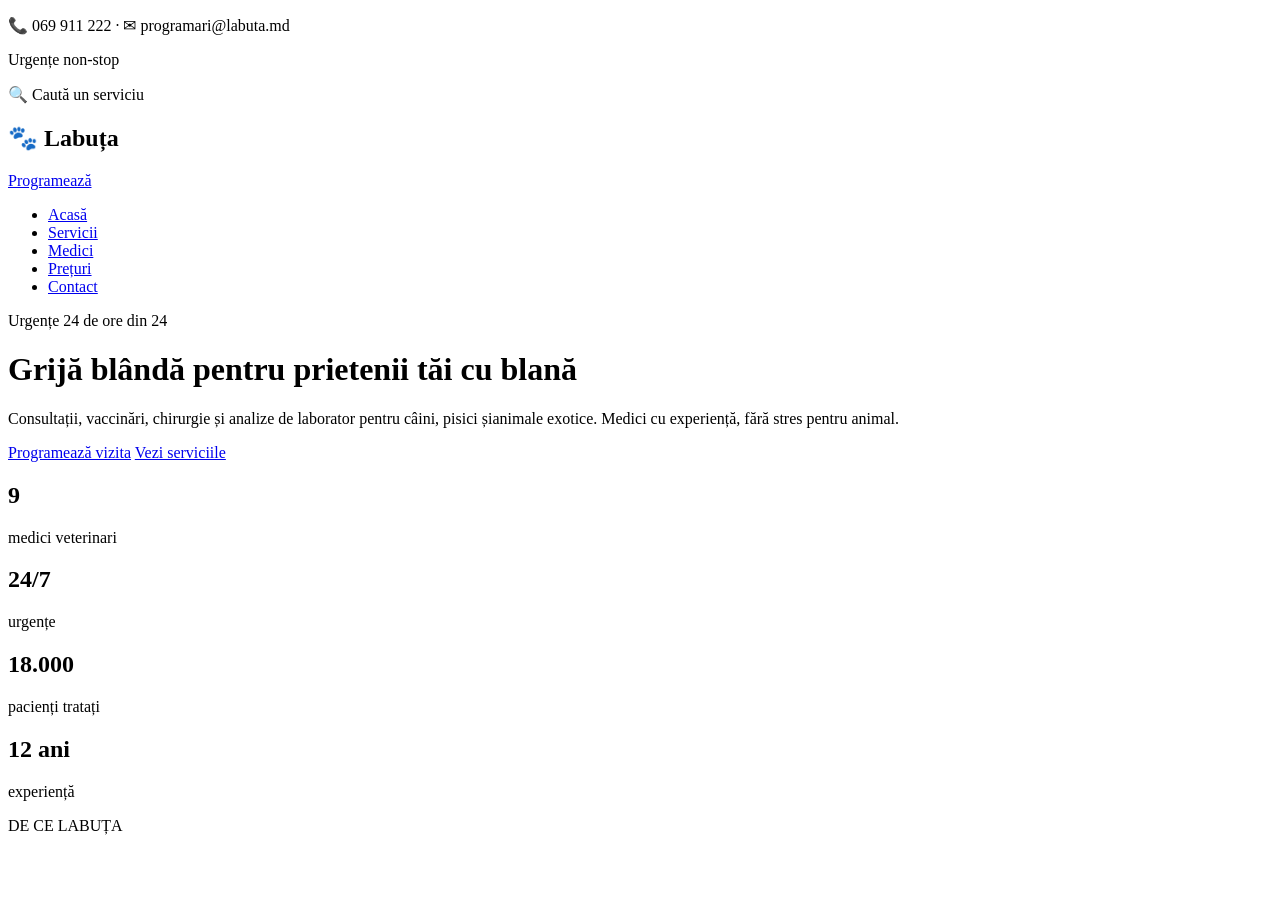
==== labuta.html @ 659278f2 "начал писать html код для макета" ====
<!DOCTYPE html>
<html>

<head>
<meta charset="UTF-8">
    <title> Clinica veterinară „Labuța”</title>
    <link rel="stylesheet" href="labauta.css">





</head>

<body>
<div class="top-bar">
    <p>📞 069 911 222 · ✉ programari@labuta.md</p>
    <p>Urgențe non-stop</p>
    
</div>

<div class="header">
<div class="header-top">
    <div class="search">
        <p>🔍 Caută un serviciu</p>
    </div>

<div class="logo">
<h2> 🐾 Labuța</h2>
</div>

<div class="h-button">
    <a href="#">Programează</a>
</div>
</div>

<nav class="nav">
   <ul>
<li><a href="#home"> Acasă</a> </li>
<li> <a href="#services"> Servicii</a></li>
<li><a href="#doctors"> Medici</a> </li>
<li><a href="#prices"> Prețuri</a> </li>
<li> <a href="#contact"> Contact</a></li>
   </ul>
</nav>

<div class="hero-label">
<p>Urgențe 24 de ore din 24</p>
  <h1> Grijă <span> blândă </span> pentru prietenii tăi cu blană</h1>
<p class="hero-description">
 Consultații, vaccinări, chirurgie și analize de laborator pentru câini, pisici șianimale exotice. Medici cu experiență, fără stres pentru animal.
</p>
</div>

<div class="hero-buttons">

    <a href="#"> Programează vizita</a>
    <a href="#"> Vezi serviciile</a>

</div>
</div>

<div class="stat">
    <div class="stat-item">
        <h2>9</h2>
        <p>medici veterinari</p>
    </div>

    <div class="stat-item">
        <h2>24/7</h2>
        <p>urgențe</p>
    </div>

    <div class="stat-item">
        <h2>18.000</h2>
        <p>pacienți tratați</p>
    </div>

    <div class="stat-item">
        <h2>12 ani</h2>
        <p>experiență</p>
    </div>
</div>

<div class="about" id="services">

    <div class="about-content">
        <p class="section-label"> DE CE LABUȚA</p>
    </div>
</div>

</div>



</body>

</html>
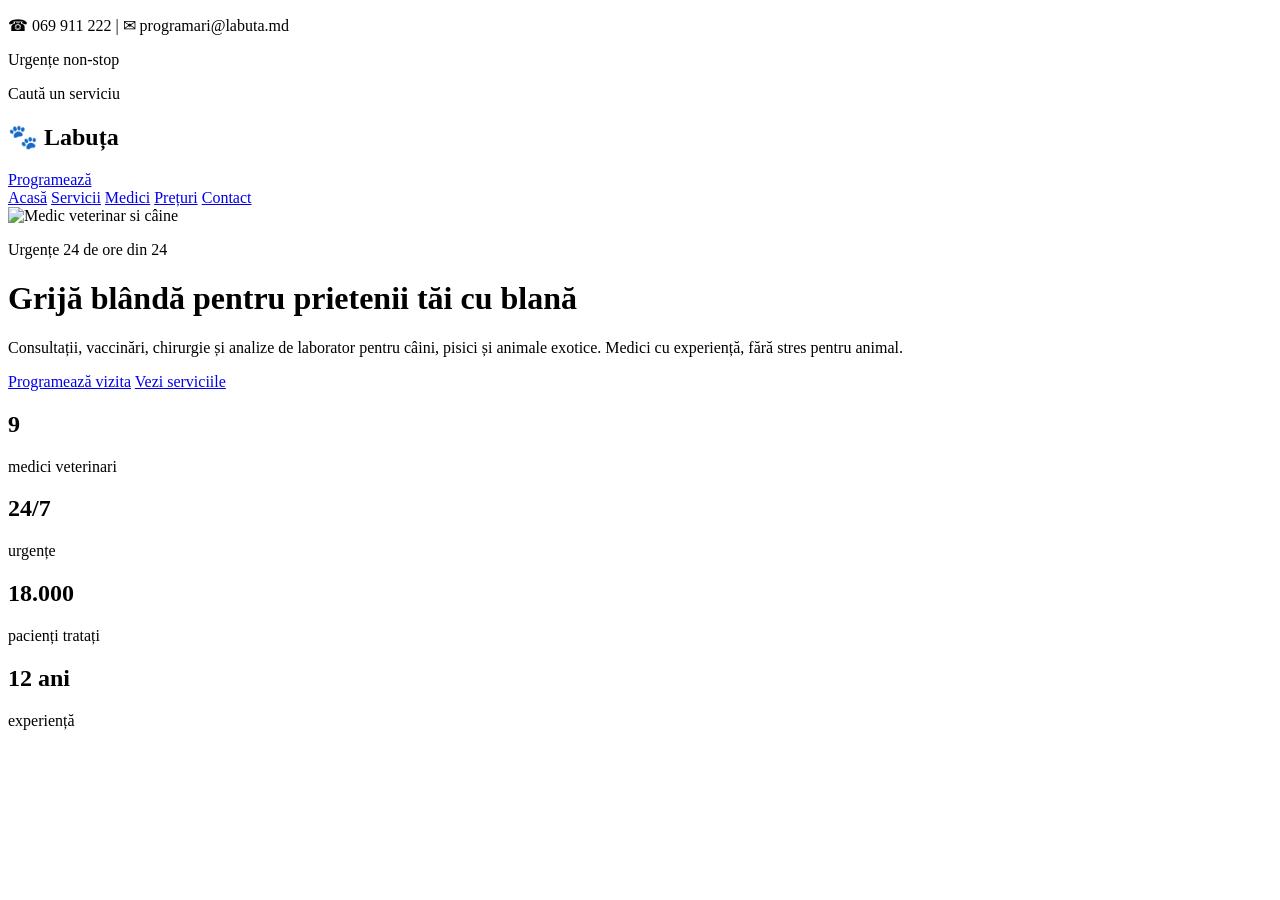
==== commit 822709b2: "доработал шапку и главный блок" ====
--- a/labuta.html
+++ b/labuta.html
@@ -2,95 +2,91 @@
 <html>
 
 <head>
-<meta charset="UTF-8">
-    <title> Clinica veterinară „Labuța”</title>
-    <link rel="stylesheet" href="labauta.css">
+    <meta charset="UTF-8">
+    <meta name="viewport" content="width=device-width, initial-scale=1.0">
+    <title>Labuța - Clinica Veterinară</title>
+    <link rel="stylesheet" href="EP.css">
+</head>
+<body>
 
-
-
-
-
-</head>
-
-<body>
-<div class="top-bar">
-    <p>📞 069 911 222 · ✉ programari@labuta.md</p>
-    <p>Urgențe non-stop</p>
-    
-</div>
-
-<div class="header">
-<div class="header-top">
-    <div class="search">
-        <p>🔍 Caută un serviciu</p>
+    <!-- Верхняя полоса -->
+    <div class="top-bar">
+        <p>☎ 069 911 222 | ✉ programari@labuta.md</p>
+        <p>Urgențe non-stop</p>
     </div>
 
-<div class="logo">
-<h2> 🐾 Labuța</h2>
-</div>
+    <!-- Шапка -->
+    <div class="header">
+        <div class="header-top">
+            <div class="search">
+                <p>Caută un serviciu</p>
+            </div>
 
-<div class="h-button">
-    <a href="#">Programează</a>
-</div>
-</div>
+            <div class="logo">
+                <h2><span class="paw-icon">🐾</span> Labuța</h2>
+            </div>
 
-<nav class="nav">
-   <ul>
-<li><a href="#home"> Acasă</a> </li>
-<li> <a href="#services"> Servicii</a></li>
-<li><a href="#doctors"> Medici</a> </li>
-<li><a href="#prices"> Prețuri</a> </li>
-<li> <a href="#contact"> Contact</a></li>
-   </ul>
-</nav>
+            <div class="header-button">
+                <a href="#contact">Programează</a>
+            </div>
+        </div>
 
-<div class="hero-label">
-<p>Urgențe 24 de ore din 24</p>
-  <h1> Grijă <span> blândă </span> pentru prietenii tăi cu blană</h1>
-<p class="hero-description">
- Consultații, vaccinări, chirurgie și analize de laborator pentru câini, pisici șianimale exotice. Medici cu experiență, fără stres pentru animal.
-</p>
-</div>
-
-<div class="hero-buttons">
-
-    <a href="#"> Programează vizita</a>
-    <a href="#"> Vezi serviciile</a>
-
-</div>
-</div>
-
-<div class="stat">
-    <div class="stat-item">
-        <h2>9</h2>
-        <p>medici veterinari</p>
+        <!-- Навигация -->
+        <div class="navigation">
+            <div class="navigation-links">
+                <a href="#home">Acasă</a>
+                <a href="#services">Servicii</a>
+                <a href="#about">Medici</a>
+                <a href="#prices">Prețuri</a>
+                <a href="#contact">Contact</a>
+            </div>
+        </div>
     </div>
 
-    <div class="stat-item">
-        <h2>24/7</h2>
-        <p>urgențe</p>
+    <!-- Главный экран -->
+    <div class="hero" id="home">
+        <img src="images/veterinarian-dog.jpg" alt="Medic veterinar si câine">
+
+        <div class="hero-content">
+            <p class="hero-label">Urgențe 24 de ore din 24</p>
+
+            <h1>Grijă <span>blândă</span> pentru prietenii tăi cu blană</h1>
+
+            <p class="hero-description">
+                Consultații, vaccinări, chirurgie și analize de laborator
+                pentru câini, pisici și animale exotice.
+                Medici cu experiență, fără stres pentru animal.
+            </p>
+
+            <div class="hero-buttons">
+                <a href="#contact">Programează vizita</a>
+                <a href="#services">Vezi serviciile</a>
+            </div>
+        </div>
     </div>
 
-    <div class="stat-item">
-        <h2>18.000</h2>
-        <p>pacienți tratați</p>
+    <!-- Статистика -->
+    <div class="statistics">
+        <div class="stat-item">
+            <h2>9</h2>
+            <p>medici veterinari</p>
+        </div>
+
+        <div class="stat-item">
+            <h2>24/7</h2>
+            <p>urgențe</p>
+        </div>
+
+        <div class="stat-item">
+            <h2>18.000</h2>
+            <p>pacienți tratați</p>
+        </div>
+
+        <div class="stat-item">
+            <h2>12 ani</h2>
+            <p>experiență</p>
+        </div>
     </div>
-
-    <div class="stat-item">
-        <h2>12 ani</h2>
-        <p>experiență</p>
-    </div>
-</div>
-
-<div class="about" id="services">
-
-    <div class="about-content">
-        <p class="section-label"> DE CE LABUȚA</p>
-    </div>
-</div>
-
-</div>
-
 
 
 </body>
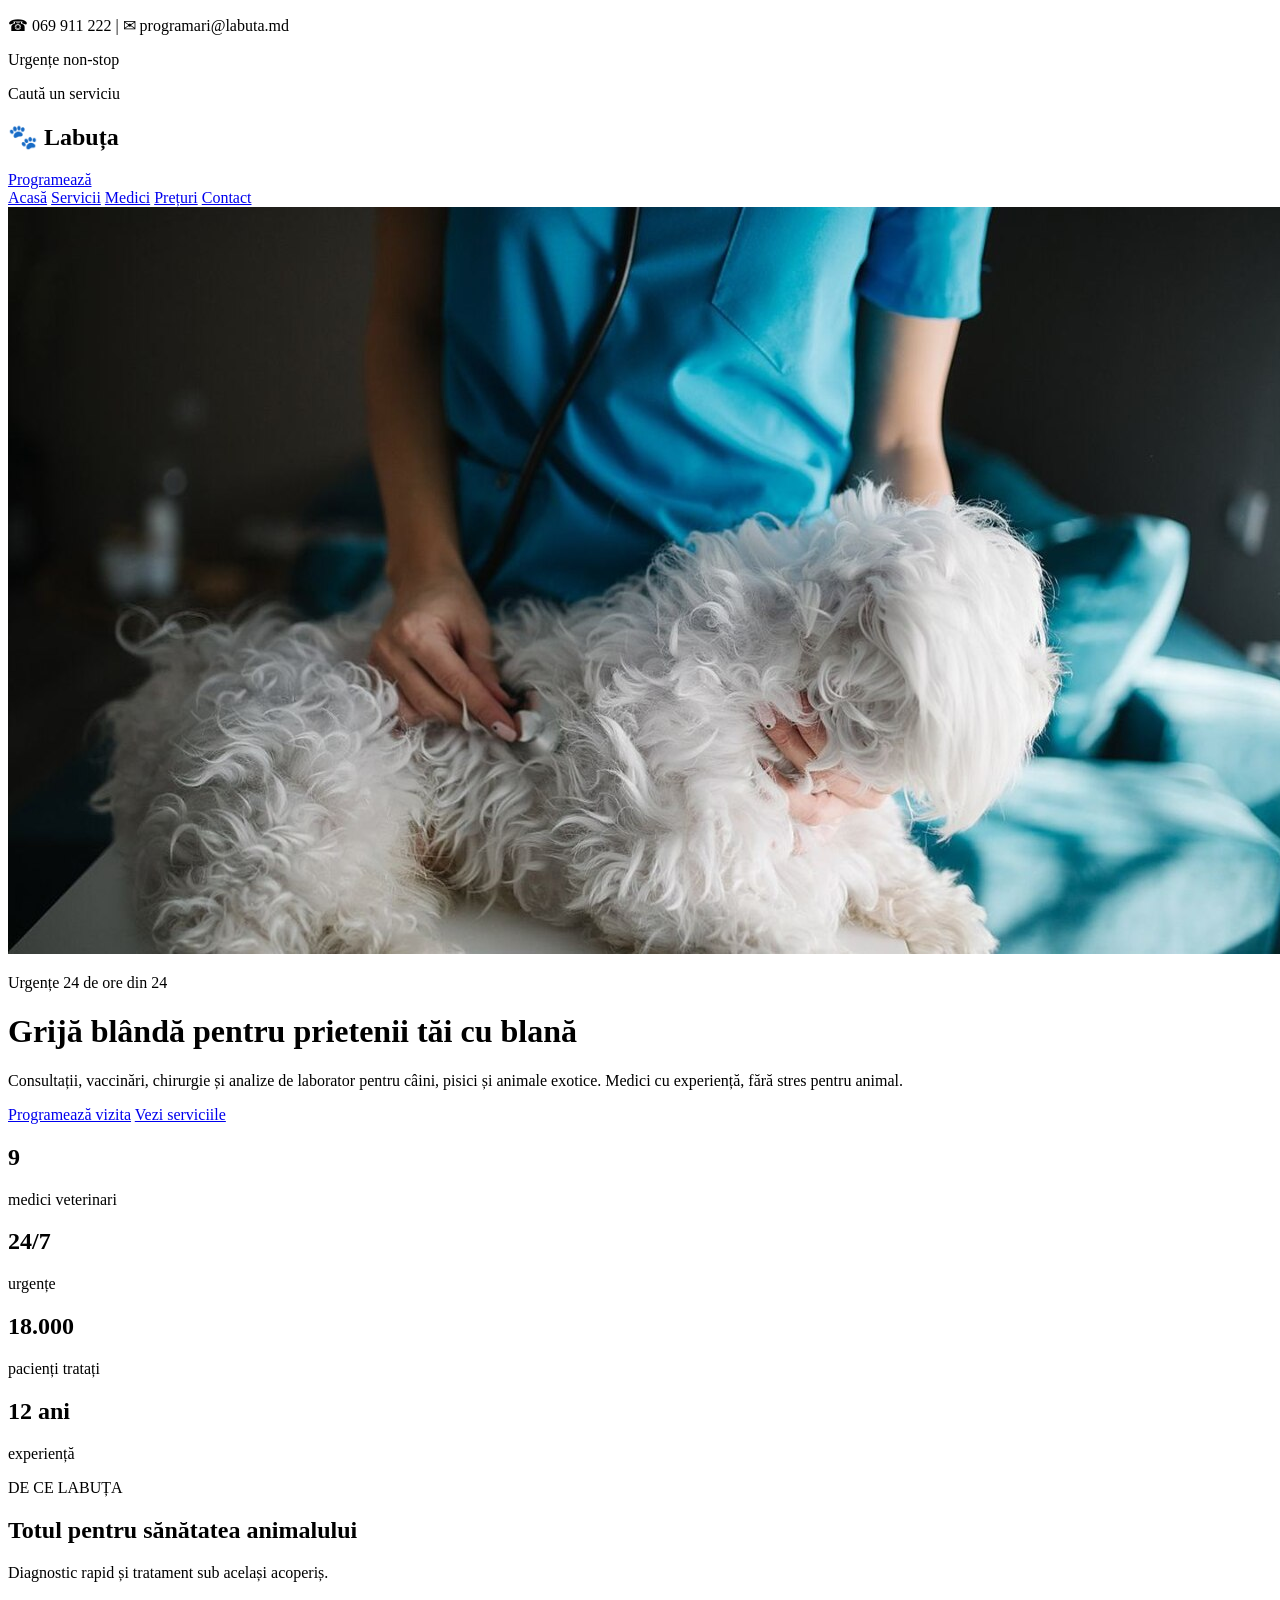
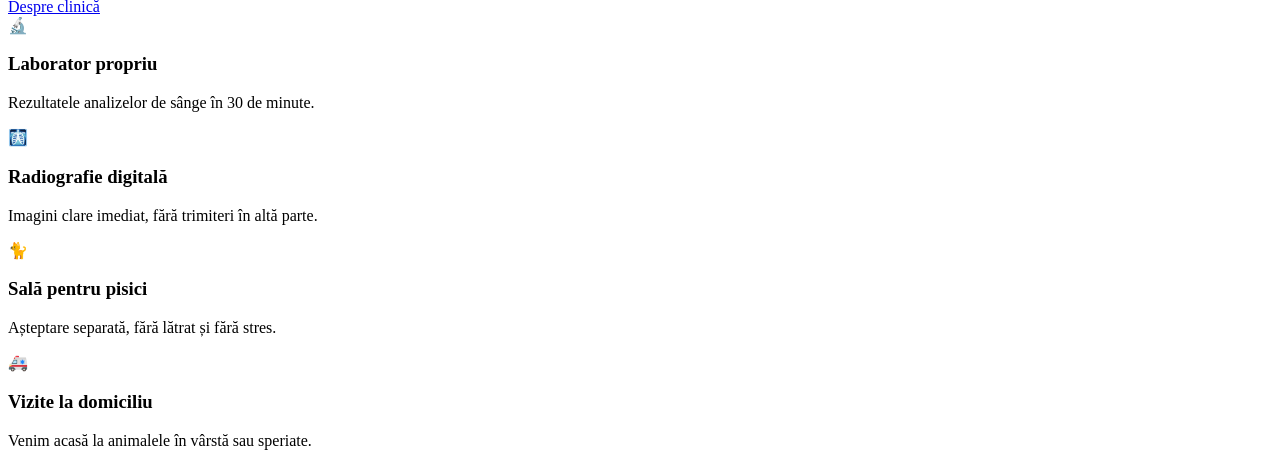
==== commit a5fed6e0: "добавил информацию о клинике" ====
--- a/labuta.html
+++ b/labuta.html
@@ -88,6 +88,52 @@
         </div>
     </div>
 
+        <!-- Почему мы -->
+    <div class="about" id="about">
+
+        <div class="about-content">
+
+            <p class="section-label">DE CE LABUȚA</p>
+
+            <h2>Totul pentru sănătatea animalului</h2>
+
+            <p>Diagnostic rapid și tratament sub același acoperiș.</p>
+
+            <a href="#contact">Despre clinică</a>
+
+        </div>
+
+        <!-- Преимущества -->
+        <div class="features" id="features">
+
+            <div class="feature-card">
+                <div class="feature-icon">🔬</div>
+                <h3>Laborator propriu</h3>
+                <p>Rezultatele analizelor de sânge în 30 de minute.</p>
+            </div>
+
+            <div class="feature-card">
+                <div class="feature-icon">🩻</div>
+                <h3>Radiografie digitală</h3>
+                <p>Imagini clare imediat, fără trimiteri în altă parte.</p>
+            </div>
+
+            <div class="feature-card">
+                <div class="feature-icon">🐈</div>
+                <h3>Sală pentru pisici</h3>
+                <p>Așteptare separată, fără lătrat și fără stres.</p>
+            </div>
+
+            <div class="feature-card">
+                <div class="feature-icon">🚑</div>
+                <h3>Vizite la domiciliu</h3>
+                <p>Venim acasă la animalele în vârstă sau speriate.</p>
+            </div>
+
+        </div>
+
+    </div>
+
 
 </body>
 
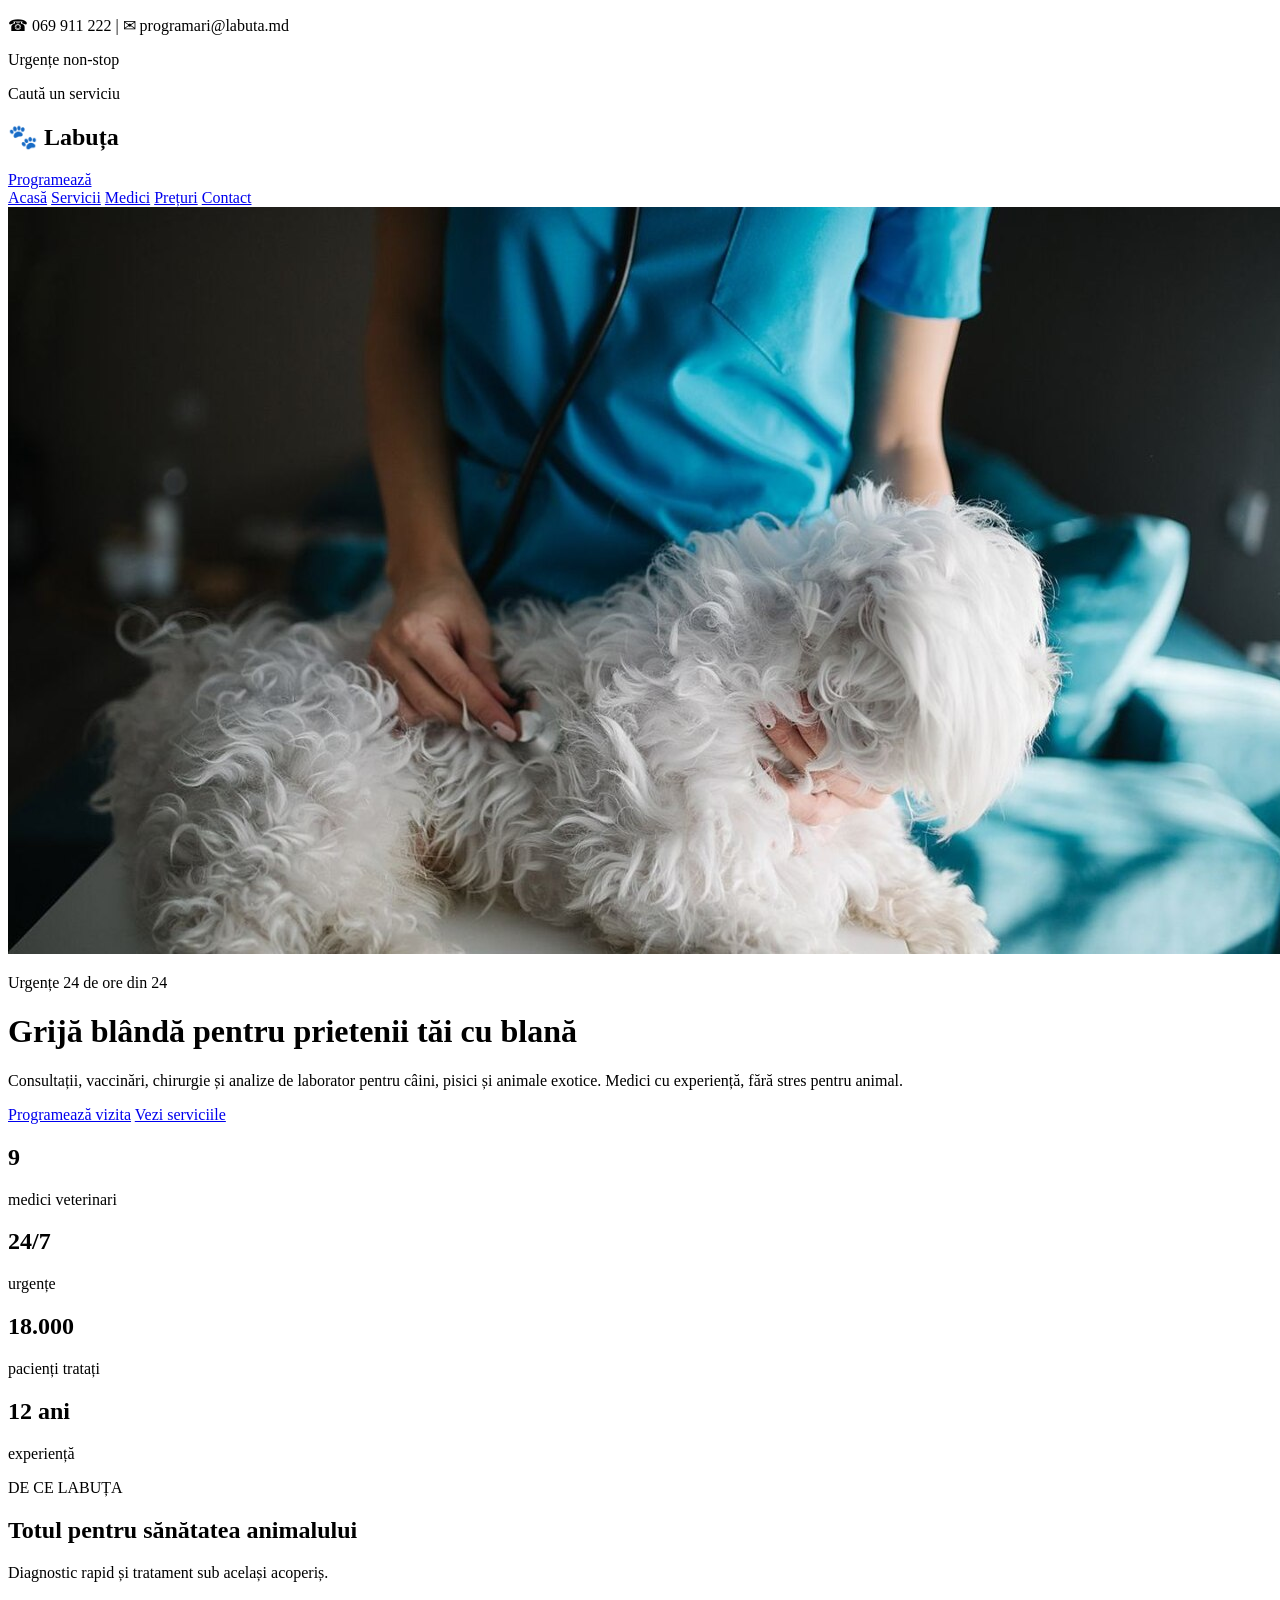
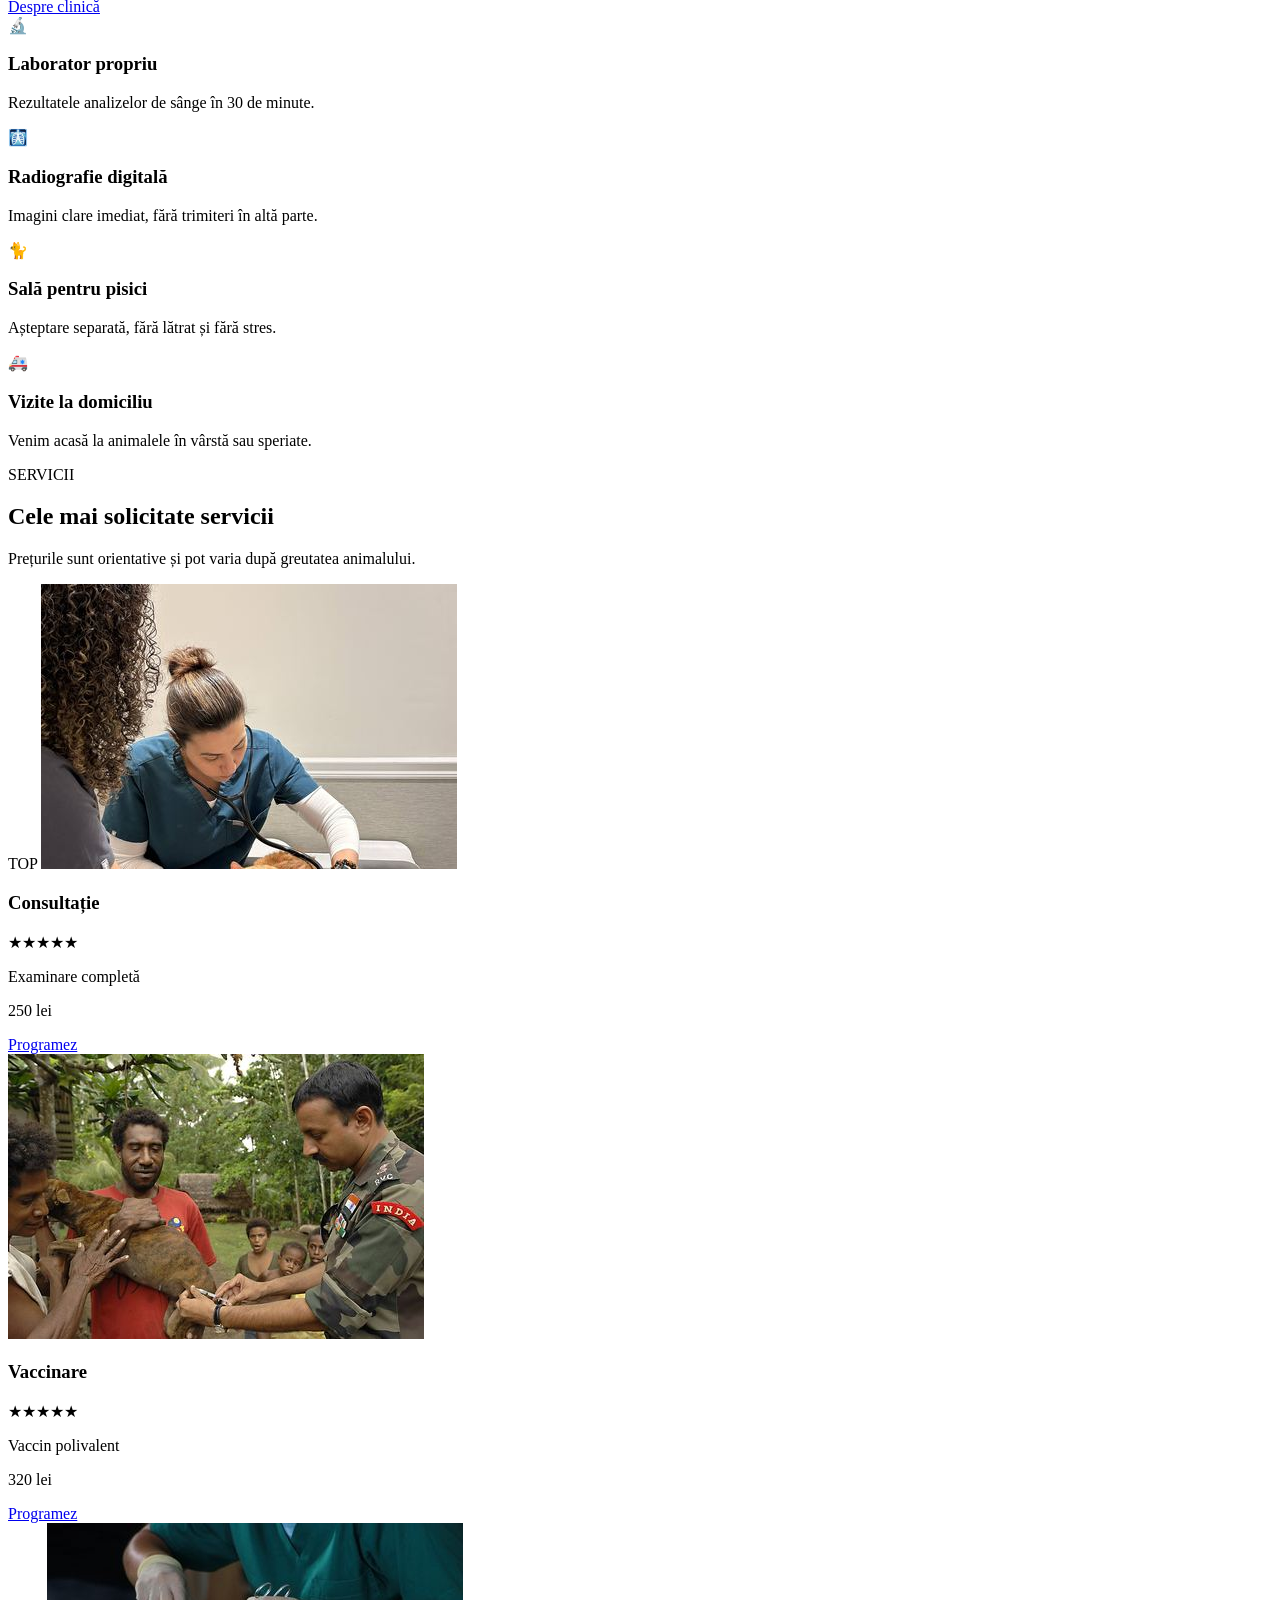
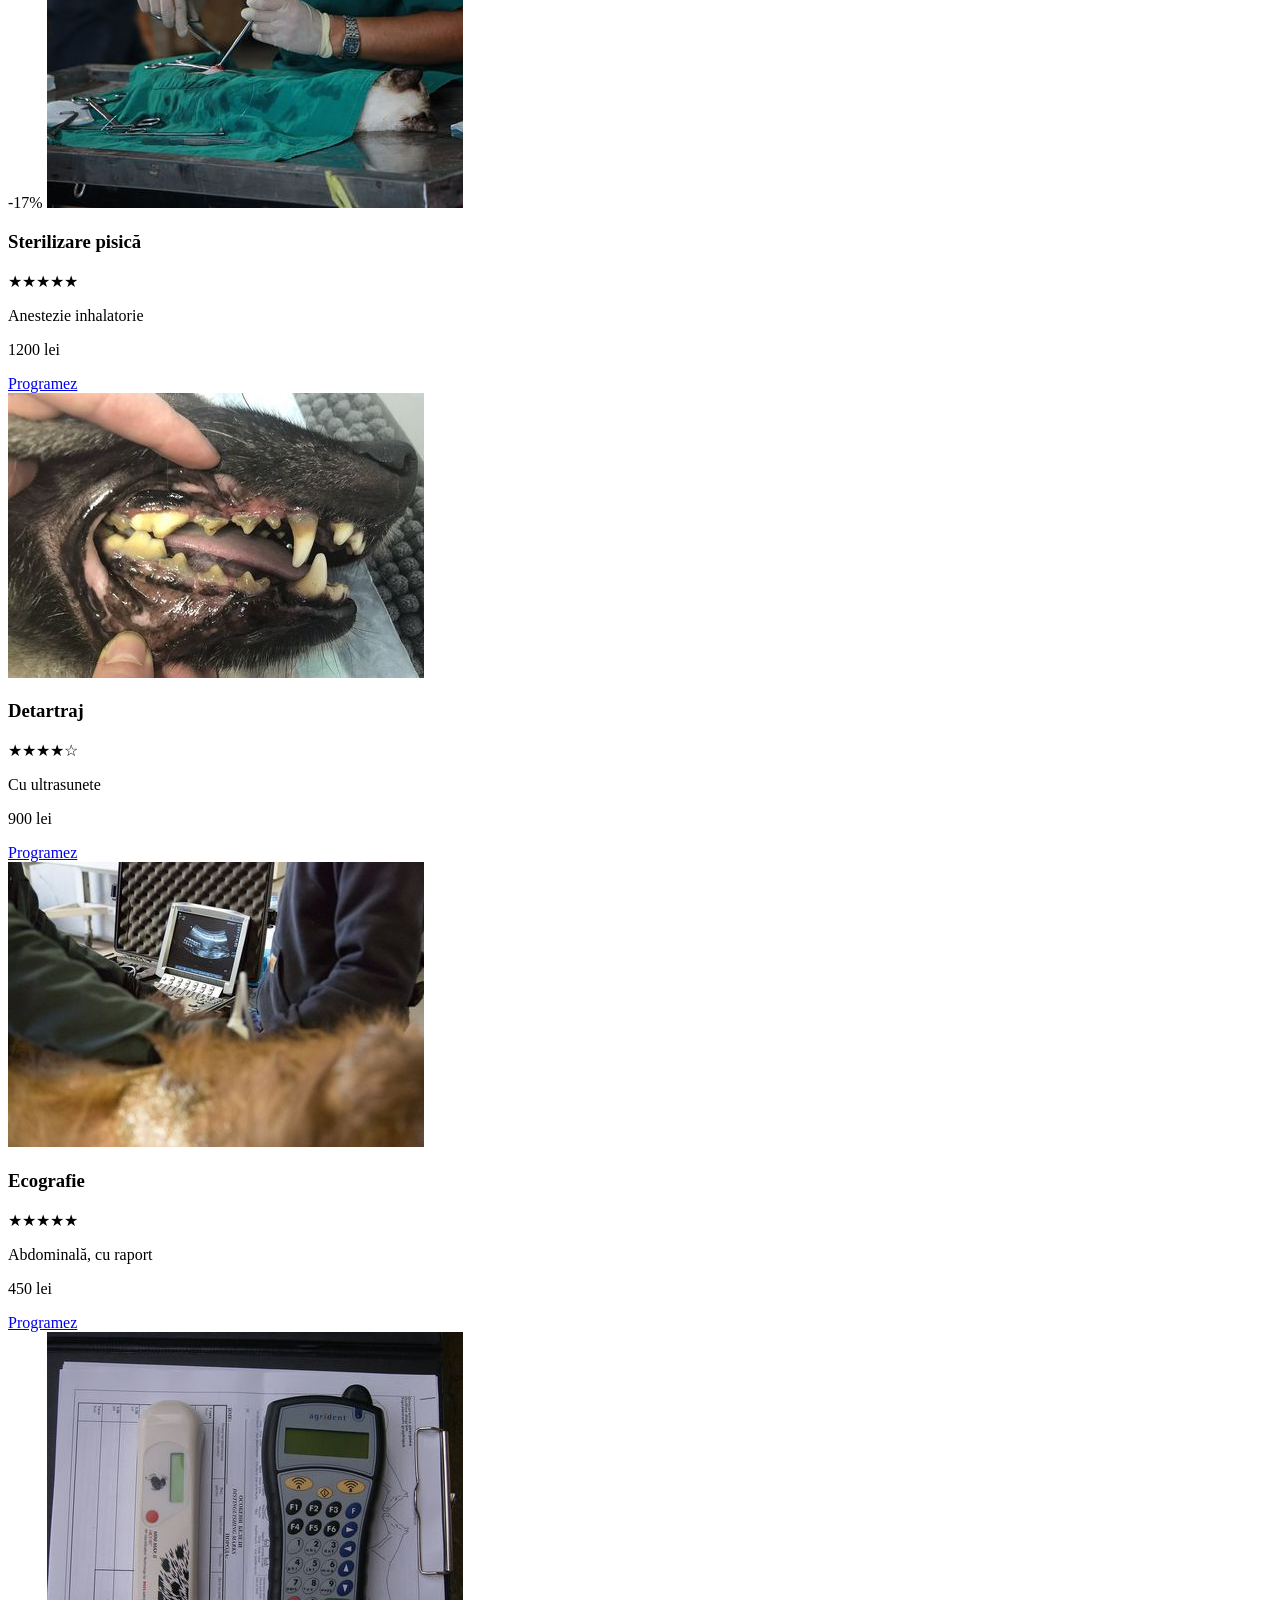
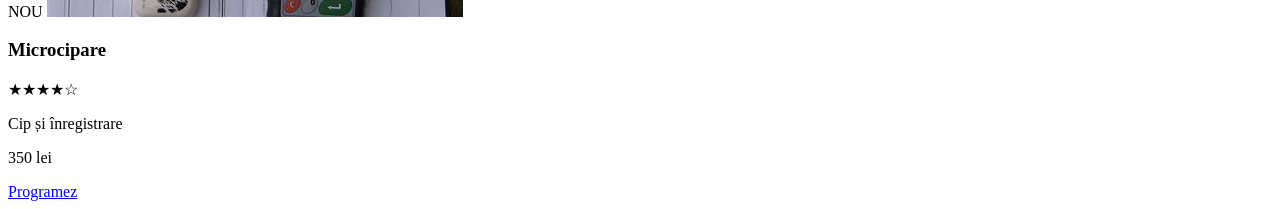
==== commit 1b5c17da: "добавил услуги и отзывы" ====
--- a/labuta.html
+++ b/labuta.html
@@ -134,7 +134,86 @@
 
     </div>
 
-
+    <!-- Услуги -->
+    <div class="services" id="services">
+
+        <p class="section-label">SERVICII</p>
+
+        <h2>Cele mai solicitate servicii</h2>
+
+        <p>Prețurile sunt orientative și pot varia după greutatea animalului.</p>
+
+        <div class="services-grid">
+            <div class="service-card">
+                <span class="card-badge">TOP</span>
+                <img src="images/consultation.jpg" alt="Consultație">
+                <div class="service-content">
+                    <h3>Consultație</h3>
+                    <p>★★★★★</p>
+                    <p>Examinare completă</p>
+                    <p>250 lei</p>
+                    <a href="#contact">Programez</a>
+                </div>
+            </div>
+
+            <div class="service-card">
+                <img src="images/vaccination.jpg" alt="Vaccinare">
+                <div class="service-content">
+                    <h3>Vaccinare</h3>
+                    <p>★★★★★</p>
+                    <p>Vaccin polivalent</p>
+                    <p>320 lei</p>
+                    <a href="#contact">Programez</a>
+                </div>
+            </div>
+
+            <div class="service-card">
+                <span class="card-badge">-17%</span>
+                <img src="images/sterilization.jpg" alt="Sterilizare pisică">
+                <div class="service-content">
+                    <h3>Sterilizare pisică</h3>
+                    <p>★★★★★</p>
+                    <p>Anestezie inhalatorie</p>
+                    <p>1200 lei</p>
+                    <a href="#contact">Programez</a>
+                </div>
+            </div>
+
+            <div class="service-card">
+                <img src="images/dental.jpg" alt="Detartraj">
+                <div class="service-content">
+                    <h3>Detartraj</h3>
+                    <p>★★★★☆</p>
+                    <p>Cu ultrasunete</p>
+                    <p>900 lei</p>
+                    <a href="#contact">Programez</a>
+                </div>
+            </div>
+
+            <div class="service-card">
+                <img src="images/ecografie.jpg" alt="Ecografie">
+                <div class="service-content">
+                    <h3>Ecografie</h3>
+                    <p>★★★★★</p>
+                    <p>Abdominală, cu raport</p>
+                    <p>450 lei</p>
+                    <a href="#contact">Programez</a>
+                </div>
+            </div>
+
+            <div class="service-card">
+                <span class="card-badge">NOU</span>
+                <img src="images/microchip.jpg" alt="Microcipare">
+                <div class="service-content">
+                    <h3>Microcipare</h3>
+                    <p>★★★★☆</p>
+                    <p>Cip și înregistrare</p>
+                    <p>350 lei</p>
+                    <a href="#contact">Programez</a>
+                </div>
+            </div>
+        </div>
+    </div>
 </body>
 
 </html>
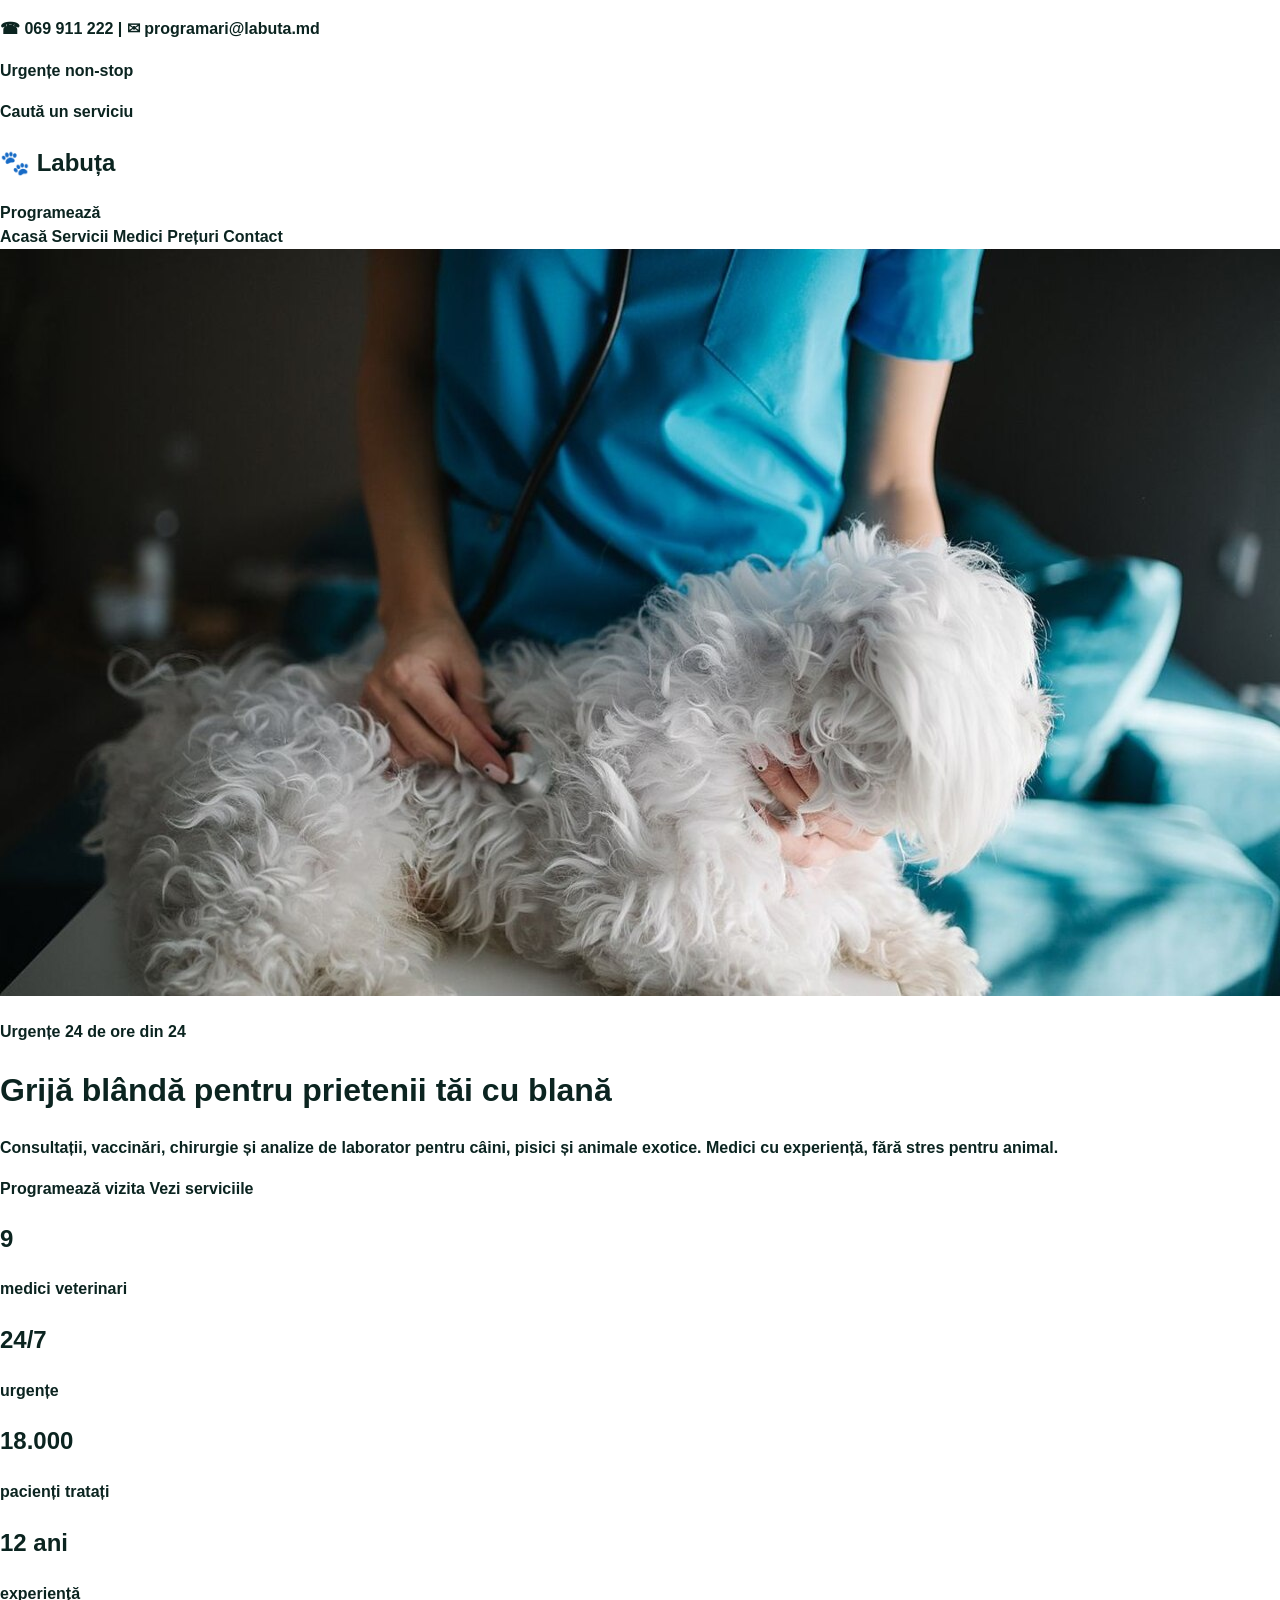
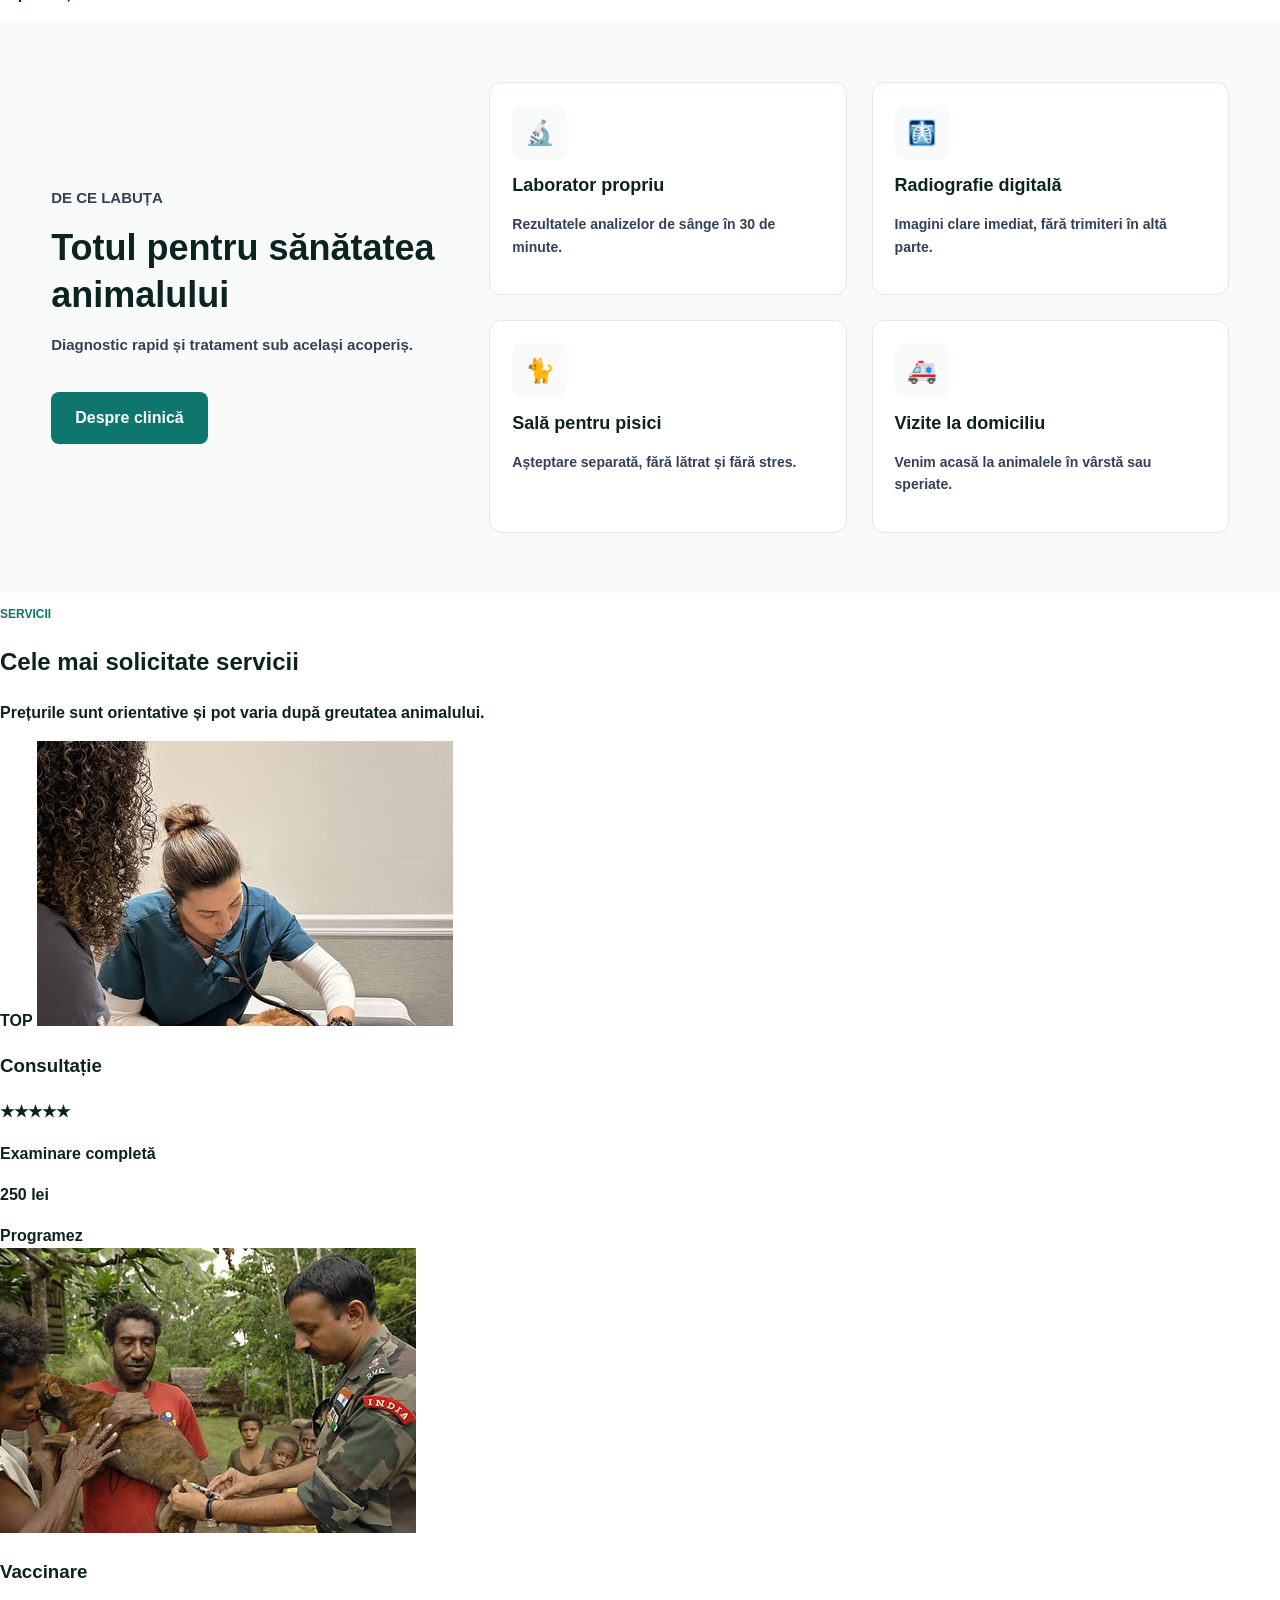
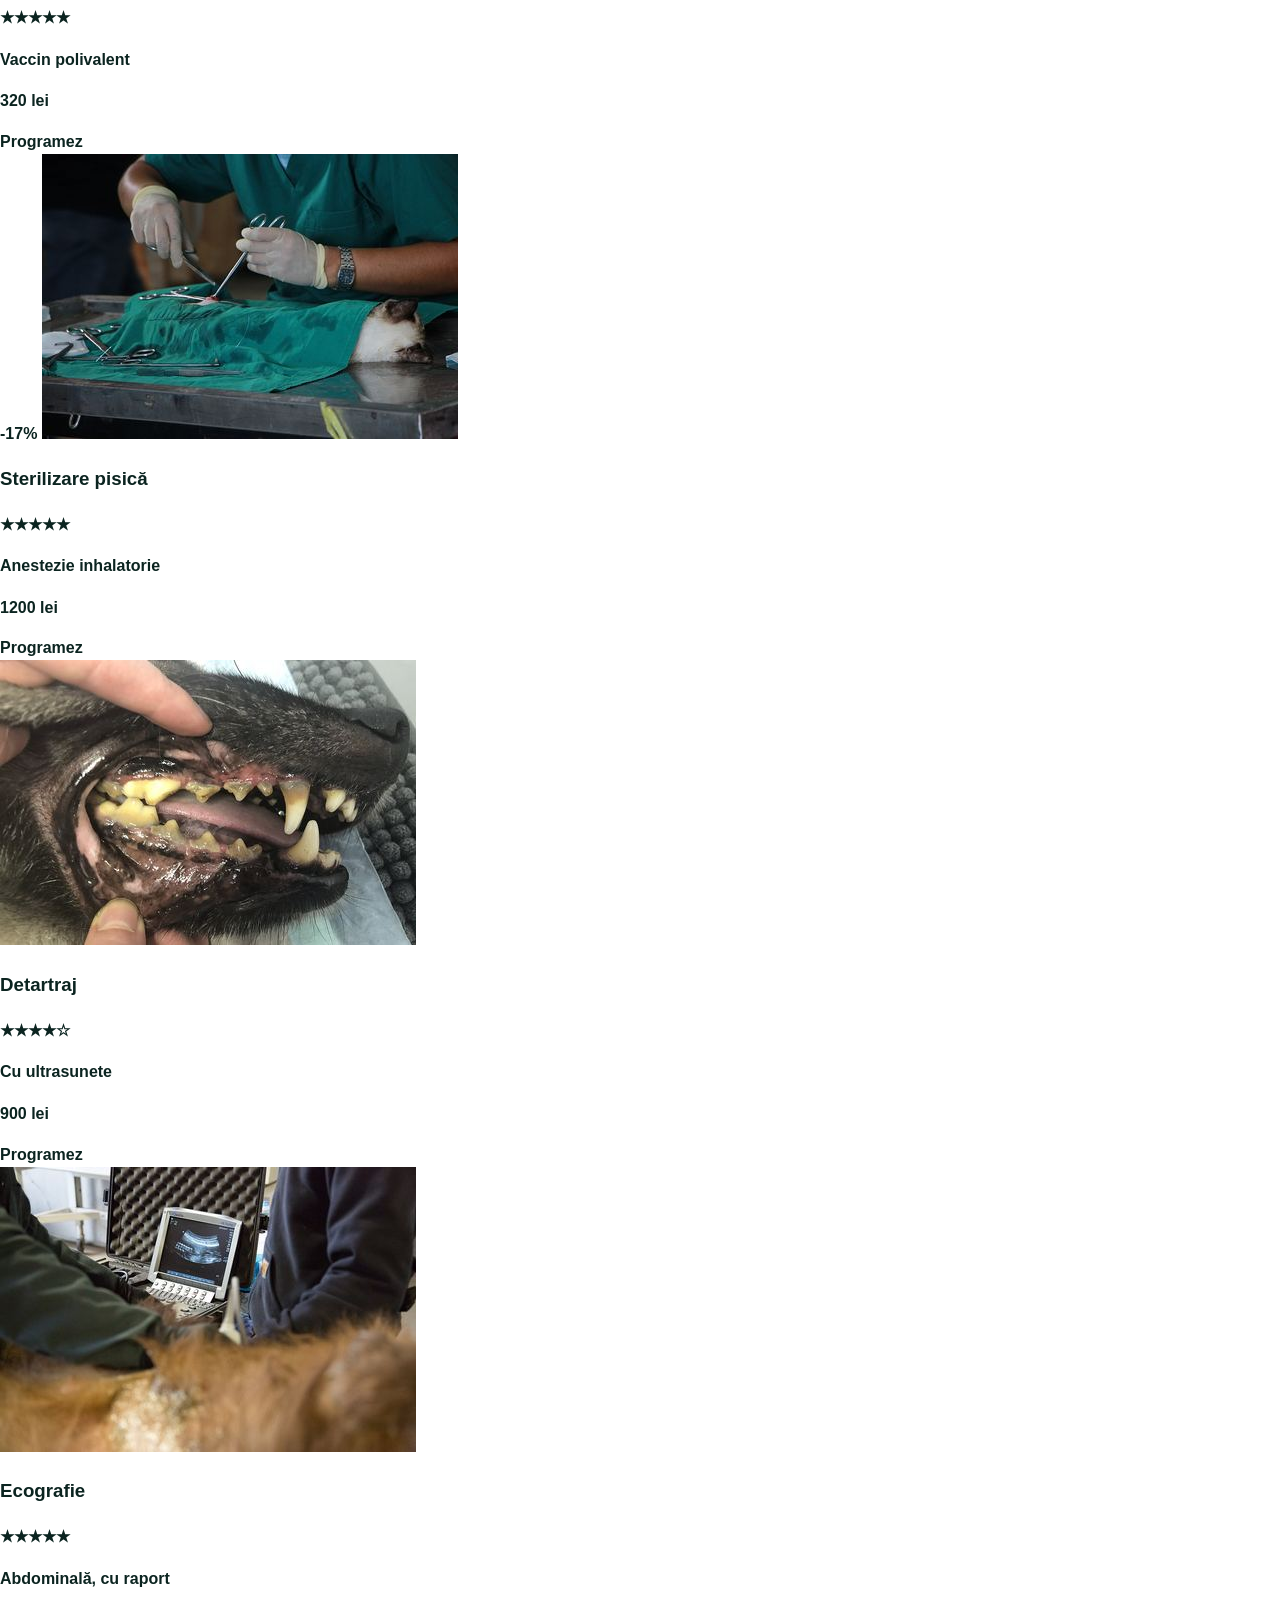
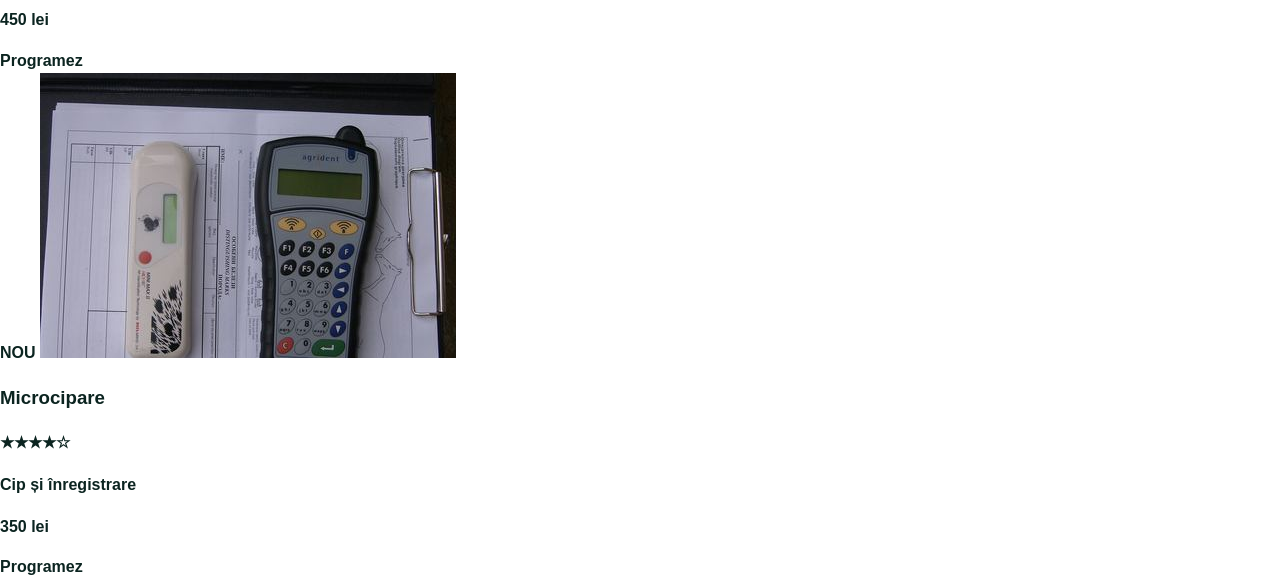
==== commit 2a77e828: "Update labuta.html" ====
--- a/labuta.html
+++ b/labuta.html
@@ -5,7 +5,7 @@
     <meta charset="UTF-8">
     <meta name="viewport" content="width=device-width, initial-scale=1.0">
     <title>Labuța - Clinica Veterinară</title>
-    <link rel="stylesheet" href="EP.css">
+    <link rel="stylesheet" href="labuta.css">
 </head>
 <body>
 
--- a/labuta.css
+++ b/labuta.css
@@ -0,0 +1,107 @@
+/* Общие настройки */
+@import url('https://fonts.googleapis.com/css2?family=Outfit:wght@700&display=swap');
+
+body {
+    margin: 0;
+    padding: 0;
+    color: #0B2420;
+    background-color: #ffffff;
+    line-height: 1.5;
+    font-family: 'Outfit', sans-serif;
+    font-weight: 700;
+}
+
+a {
+    color: inherit;
+    text-decoration: none;
+}
+
+p {
+    line-height: 1.6;
+}
+
+/* Блок о клинике */
+.about {
+    background-color: #f8fbfa;
+    padding: 60px 4%;
+    display: flex;
+    justify-content: space-between;
+    align-items: center;
+    gap: 40px;
+}
+
+.about-content {
+    width: 35%;
+}
+
+.section-label {
+    color: #0F766E;
+    font-size: 12px;
+    font-weight: bold;
+}
+
+.about-content h2 {
+    font-size: 36px;
+    line-height: 1.3;
+    margin: 10px 0;
+    color: #0B2420;
+}
+
+.about-content p {
+    color: #334155;
+    font-size: 15px;
+}
+
+.about-content a {
+    display: inline-block;
+    margin-top: 20px;
+    padding: 14px 24px;
+    background-color: #0F766E;
+    color: #ffffff;
+    border-radius: 8px;
+    font-weight: bold;
+}
+
+/* Карточки преимуществ */
+.features {
+    width: 65%;
+    display: grid;
+    grid-template-columns: repeat(2, 1fr);
+    gap: 25px;
+}
+
+.feature-card {
+    background-color: #ffffff;
+    padding: 22px;
+    border: 1px solid #e5e7eb;
+    border-radius: 12px;
+}
+
+.feature-icon {
+    width: 55px;
+    height: 55px;
+    background-color: #f8fbfa;
+    border-radius: 12px;
+    margin-bottom: 12px;
+    display: flex;
+    align-items: center;
+    justify-content: center;
+    font-size: 24px;
+}
+
+.feature-card h3 {
+    font-size: 18px;
+    margin: 8px 0;
+    color: #0B2420;
+}
+
+.feature-card p {
+    color: #334155;
+    font-size: 14px;
+}
+
+.container {
+    max-width: 1200px;
+    margin: 0 auto;
+    padding: 0 20px;
+}
